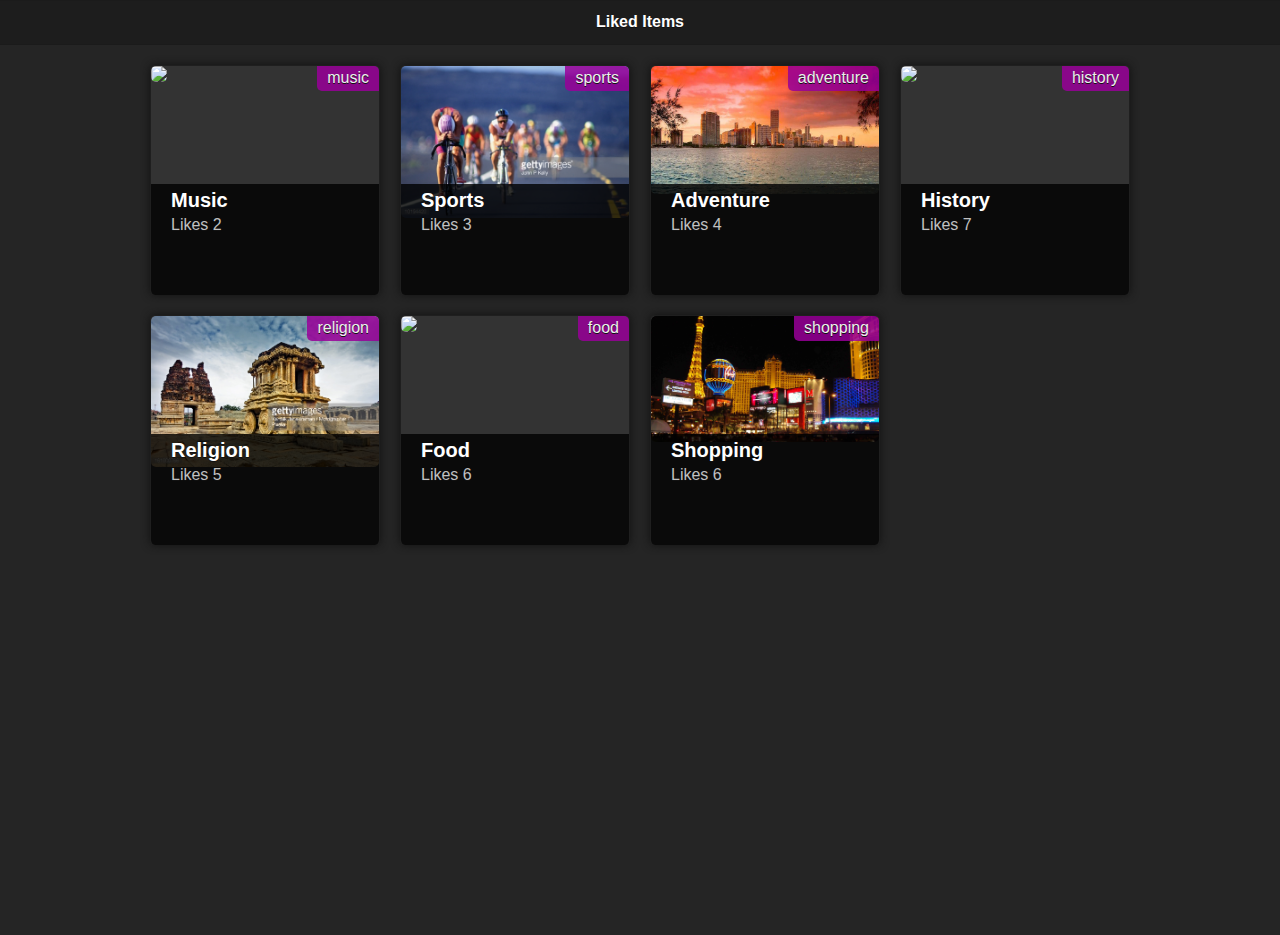
==== www/Liked_Items.html @ 813fdaa5 "integration" ====
<!DOCTYPE html>
<!-- saved from url=(0068)http://demos.jquerymobile.com/1.4.1/listview-grid/listview-grid.html -->
<html class="ui-mobile"><head><meta http-equiv="Content-Type" content="text/html; charset=UTF-8"><!--<base href="http://demos.jquerymobile.com/1.4.1/listview-grid/listview-grid.html">--><base href=".">
	<meta charset="utf-8">
	<meta name="viewport" content="width=device-width, initial-scale=1">
	<title>Liked Items</title>
	<link rel="stylesheet" href="css/jquery.mobile-1.4.1.min.css">
	<link rel="stylesheet" href="css/listview-grid.css">
	<script src="js/jquery.js"></script>
	<script src="js/jquery.mobile-1.4.1.min.js"></script>
	<div data-role="page" data-theme="b" id="demo-page" class="my-page ui-page ui-page-theme-b ui-page-active" data-url="demo-page" tabindex="0" style="min-height: 935px;">

	<div data-role="header" role="banner" class="ui-header ui-bar-inherit">
		<h1 class="ui-title" role="heading" aria-level="1">Liked Items</h1>
		
	</div><!-- /header -->

	<div role="main" class="ui-content">

        <ul data-role="listview" data-inset="true" class="ui-listview ui-listview-inset ui-corner-all ui-shadow">
        	<li class="ui-li-has-thumb ui-first-child"><a href="javascript:;" class="ui-btn ui-btn-icon-right ui-icon-carat-r">
            	<img src="images/main/music/0.jpg" class="ui-li-thumb">
            	<h2>Music</h2>
                <p>Likes 2</p>
                <p class="ui-li-aside">music</p>
            </a></li>
        	<li class="ui-li-has-thumb"><a href="javascript:;" class="ui-btn ui-btn-icon-right ui-icon-carat-r">
            	<img src="images/main/sports/0.jpg" class="ui-li-thumb">
            	<h2>Sports</h2>
                <p>Likes 3</p>
                <p class="ui-li-aside">sports</p>
            </a></li>
        	<li class="ui-li-has-thumb"><a href="" class="ui-btn ui-btn-icon-right ui-icon-carat-r">
            	<img src="img/pane/Miami.jpg" class="ui-li-thumb">
            	<h2>Adventure</h2>
                <p>Likes 4</p>
                <p class="ui-li-aside">adventure</p>
            </a></li>
        	<li class="ui-li-has-thumb"><a href="" class="ui-btn ui-btn-icon-right ui-icon-carat-r">
            	<img src="images/main/history/0.jpg".jpg" class="ui-li-thumb">
            	<h2>History</h2>
                <p>Likes 7</p>
                <p class="ui-li-aside">history</p>
            </a></li>
        	<li class="ui-li-has-thumb"><a href="" class="ui-btn ui-btn-icon-right ui-icon-carat-r">
            	<img src="images/main/religion/0.jpg" class="ui-li-thumb">
            	<h2>Religion</h2>
                <p>Likes 5</p>
                <p class="ui-li-aside">religion</p>
            </a></li>
        	<li class="ui-li-has-thumb"><a href="" class="ui-btn ui-btn-icon-right ui-icon-carat-r">
            	<img src="images/main/food/0.jpg" class="ui-li-thumb">
            	<h2>Food</h2>
                <p>Likes 6</p>
                <p class="ui-li-aside">food</p>
            </a></li>
        	<li class="ui-li-has-thumb"><a href="" class="ui-btn ui-btn-icon-right ui-icon-carat-r">
            	<img src="img/pane/las_vegas.jpg" class="ui-li-thumb">
            	<h2>Shopping</h2>
                <p>Likes 6</p>
                <p class="ui-li-aside">shopping</p>
            </a></li>
        </ul>

    </div><!-- /content -->

</div><!-- /page -->



<div class="ui-loader ui-corner-all ui-body-a ui-loader-default"><span class="ui-icon-loading"></span><h1>loading</h1></div></body></html>
---- www/css/listview-grid.css ----
/* A bit custom styling */
.my-page .ui-listview li .ui-btn p {
	color: #c0c0c0;
}
.my-page .ui-listview li .ui-btn .ui-li-aside {
	color: #eee;
}

/* First breakpoint is 48em (768px). 3 column layout. Tiles 250x250 pixels incl. margin at the breakpoint. */
@media ( min-width: 48em ) {
	.my-page .ui-content {
		padding: .5625em; /* 9px */
	}
	.my-page .ui-listview li {
		float: left;
		width: 30.9333%; /* 33.3333% incl. 2 x 1.2% margin */
		height: 14.5em; /* 232p */
		margin: .5625em 1.2%;
	}
	.my-page .ui-listview li > .ui-btn {
		-webkit-box-sizing: border-box; /* include padding and border in height so we can set it to 100% */
		-moz-box-sizing: border-box;
		-ms-box-sizing: border-box;
		box-sizing: border-box;
		height: 100%;
	}
	.my-page .ui-listview li.ui-li-has-thumb .ui-li-thumb {
		height: auto; /* To keep aspect ratio. */
		max-width: 100%;
		max-height: none;
	}
	/* Make all list items and anchors inherit the border-radius from the UL. */
	.my-page .ui-listview li,
	.my-page .ui-listview li .ui-btn,
	.my-page .ui-listview .ui-li-thumb {
		-webkit-border-radius: inherit;
		border-radius: inherit;
	}
	/* Hide the icon */
	.my-page .ui-listview .ui-btn-icon-right:after {
		display: none;
	}
	/* Make text wrap. */
	.my-page .ui-listview h2,
	.my-page .ui-listview p {
		white-space: normal;
		overflow: visible;
		position: absolute;
		left: 0;
		right: 0;
	}
	/* Text position */
	.my-page .ui-listview h2 {
		font-size: 1.25em;
		margin: 0;
		padding: .125em 1em;
		bottom: 50%;
	}
	.my-page .ui-listview p {
		font-size: 1em;
		margin: 0;
		padding: 0 1.25em;
		min-height: 50%;
		bottom: 0;
	}
	/* Semi transparent background and different position if there is a thumb. The button has overflow hidden so we don't need to set border-radius. */
	.ui-listview .ui-li-has-thumb h2,
	.ui-listview .ui-li-has-thumb p {
		background: #111;
		background: rgba(0,0,0,.8);
	}
	.ui-listview .ui-li-has-thumb h2 {
		bottom: 35%;
	}
	.ui-listview .ui-li-has-thumb p {
		min-height: 35%;
	}
	/* ui-li-aside has class .ui-li-desc as well so we have to override some things. */
	.my-page .ui-listview .ui-li-aside {
		padding: .125em .625em;
		width: auto;
		min-height: 0;
		top: 0;
		left: auto;
		bottom: auto;
		/* Custom styling. */
		background: #990099;
		background: rgba(153,0,153,.85);
		-webkit-border-top-right-radius: inherit;
		border-top-right-radius: inherit;
		-webkit-border-bottom-left-radius: inherit;
		border-bottom-left-radius: inherit;
		-webkit-border-bottom-right-radius: 0;
		border-bottom-right-radius: 0;
	}
	/* If you want to add shadow, don't kill the focus style. */
	.my-page .ui-listview li {
		-moz-box-shadow: 0px 0px 9px #111;
		-webkit-box-shadow: 0px 0px 9px #111;
		box-shadow: 0px 0px 9px #111;
	}
	/* Images mask the hover bg color so we give desktop users feedback by applying the focus style on hover as well. */
	.my-page .ui-listview li > .ui-btn:hover {
		-moz-box-shadow: 0px 0px 12px #33ccff;
		-webkit-box-shadow: 0px 0px 12px #33ccff;
		box-shadow: 0px 0px 12px #33ccff;
	}
	/* Animate focus and hover style, and resizing. */
	.my-page .ui-listview li,
	.my-page .ui-listview .ui-btn {
		-webkit-transition: all 500ms ease;
		-moz-transition: all 500ms ease;
		-o-transition: all 500ms ease;
		-ms-transition: all 500ms ease;
		transition: all 500ms ease;
	}
}

/* Second breakpoint is 63.75em (1020px). 4 column layout. Tiles will be 250x250 pixels incl. margin again at the breakpoint. */
@media ( min-width: 63.75em ) {
	.my-page .ui-content {
		padding: .625em; /* 10px */
	}
	/* Set a max-width for the last breakpoint to prevent too much stretching on large screens.
	By setting the max-width equal to the breakpoint width minus padding we keep square tiles. */
	.my-page .ui-listview {
		max-width: 62.5em; /* 1000px */
		margin: 0 auto;
	}
	/* Because of the 1000px max-width the width will always be 230px (and margin left/right 10px),
	but we stick to percentage values for demo purposes. */
	.my-page .ui-listview li {
		width: 23%;
		height: 230px;
		margin: .625em 1%;
	}
}

/* For this demo we used images with a size of 310x310 pixels. Just before the second breakpoint the images reach their max width: 1019px - 2 x 9px padding = 1001px x 30.9333% = ~310px */
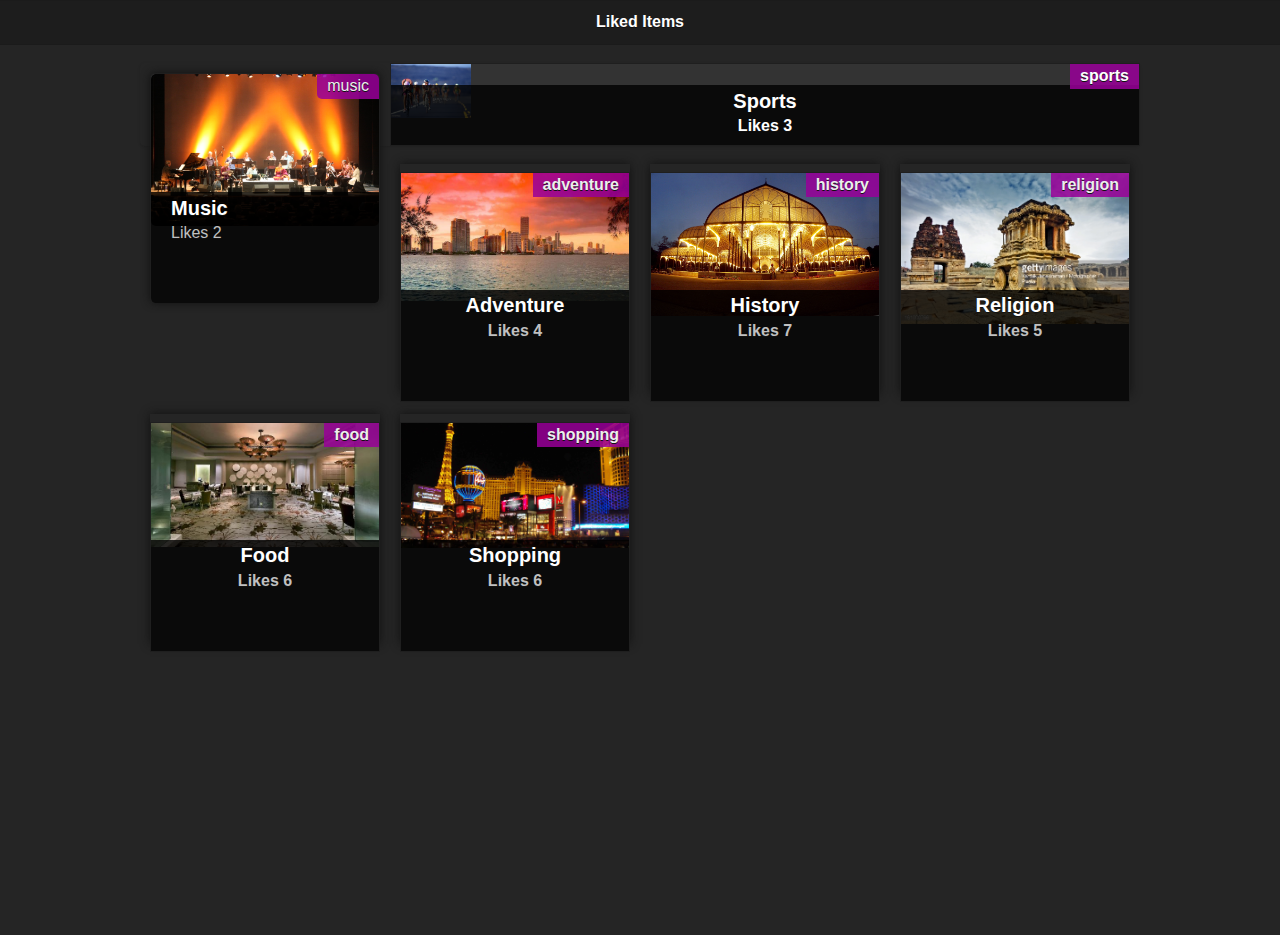
==== commit c97d0ff3: "final inegration" ====
--- a/www/Liked_Items.html
+++ b/www/Liked_Items.html
@@ -18,46 +18,46 @@
 	<div role="main" class="ui-content">
 
         <ul data-role="listview" data-inset="true" class="ui-listview ui-listview-inset ui-corner-all ui-shadow">
-        	<li class="ui-li-has-thumb ui-first-child"><a href="javascript:;" class="ui-btn ui-btn-icon-right ui-icon-carat-r">
+        	<li data-item="music" class="ui-li-has-thumb ui-first-child"><a href="javascript:;" class="ui-btn ui-btn-icon-right ui-icon-carat-r">
             	<img src="images/main/music/0.jpg" class="ui-li-thumb">
             	<h2>Music</h2>
-                <p>Likes 2</p>
+                <p class="numLikes">Likes 2</p>
                 <p class="ui-li-aside">music</p>
             </a></li>
-        	<li class="ui-li-has-thumb"><a href="javascript:;" class="ui-btn ui-btn-icon-right ui-icon-carat-r">
+        	<lidata-item="sports" class="ui-li-has-thumb"><a href="javascript:;" class="ui-btn ui-btn-icon-right ui-icon-carat-r">
             	<img src="images/main/sports/0.jpg" class="ui-li-thumb">
             	<h2>Sports</h2>
-                <p>Likes 3</p>
+                <p class="numLikes">Likes 3</p>
                 <p class="ui-li-aside">sports</p>
             </a></li>
-        	<li class="ui-li-has-thumb"><a href="" class="ui-btn ui-btn-icon-right ui-icon-carat-r">
+        	<li data-item="adventure" class="ui-li-has-thumb"><a href="" class="ui-btn ui-btn-icon-right ui-icon-carat-r">
             	<img src="img/pane/Miami.jpg" class="ui-li-thumb">
             	<h2>Adventure</h2>
-                <p>Likes 4</p>
+                <p class="numLikes">Likes 4</p>
                 <p class="ui-li-aside">adventure</p>
             </a></li>
-        	<li class="ui-li-has-thumb"><a href="" class="ui-btn ui-btn-icon-right ui-icon-carat-r">
+        	<li data-item="history" class="ui-li-has-thumb"><a href="" class="ui-btn ui-btn-icon-right ui-icon-carat-r">
             	<img src="images/main/history/0.jpg".jpg" class="ui-li-thumb">
             	<h2>History</h2>
-                <p>Likes 7</p>
+                <p class="numLikes">Likes 7</p>
                 <p class="ui-li-aside">history</p>
             </a></li>
-        	<li class="ui-li-has-thumb"><a href="" class="ui-btn ui-btn-icon-right ui-icon-carat-r">
+        	<li data-item="religion" class="ui-li-has-thumb"><a href="" class="ui-btn ui-btn-icon-right ui-icon-carat-r">
             	<img src="images/main/religion/0.jpg" class="ui-li-thumb">
             	<h2>Religion</h2>
-                <p>Likes 5</p>
+                <p class="numLikes">Likes 5</p>
                 <p class="ui-li-aside">religion</p>
             </a></li>
-        	<li class="ui-li-has-thumb"><a href="" class="ui-btn ui-btn-icon-right ui-icon-carat-r">
+        	<li data-item="food" class="ui-li-has-thumb"><a href="" class="ui-btn ui-btn-icon-right ui-icon-carat-r">
             	<img src="images/main/food/0.jpg" class="ui-li-thumb">
             	<h2>Food</h2>
-                <p>Likes 6</p>
+                <p class="numLikes">Likes 6</p>
                 <p class="ui-li-aside">food</p>
             </a></li>
-        	<li class="ui-li-has-thumb"><a href="" class="ui-btn ui-btn-icon-right ui-icon-carat-r">
+        	<li data-item="shopping" class="ui-li-has-thumb"><a href="" class="ui-btn ui-btn-icon-right ui-icon-carat-r">
             	<img src="img/pane/las_vegas.jpg" class="ui-li-thumb">
             	<h2>Shopping</h2>
-                <p>Likes 6</p>
+                <p class="numLikes">Likes 6</p>
                 <p class="ui-li-aside">shopping</p>
             </a></li>
         </ul>
